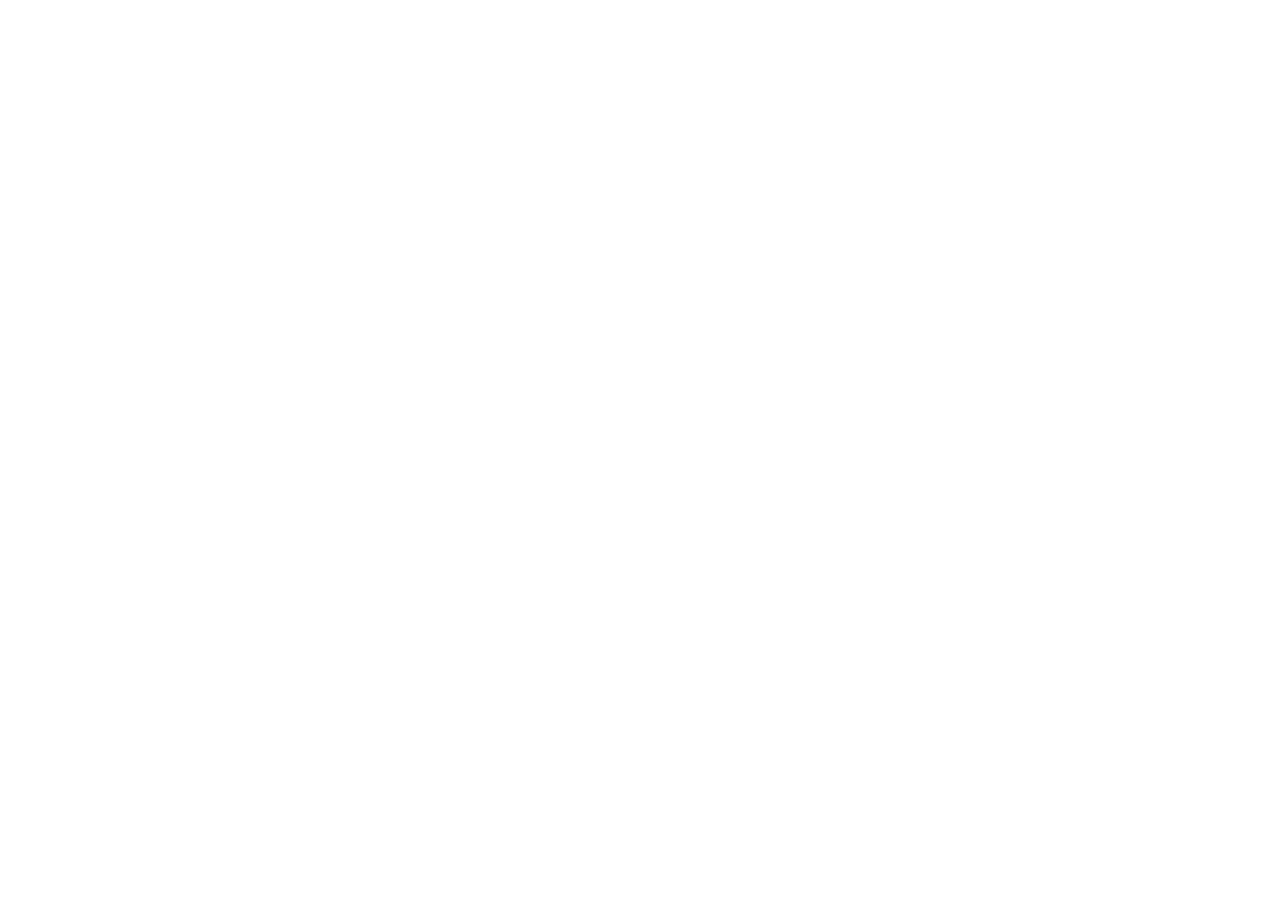
==== index.html @ 48f2b571 "first commit" ====
<!DOCTYPE html>
<html lang="en">
  <head>
    <meta charset="UTF-8" />
    <meta name="viewport" content="width=device-width, initial-scale=1.0" />
    <link rel="stylesheet" href="./css/styles.css" />
    <title>Luminar EducaTICs Home</title>
  </head>
  <body>
    <script src="./js/main.js"></script>
  </body>
</html>
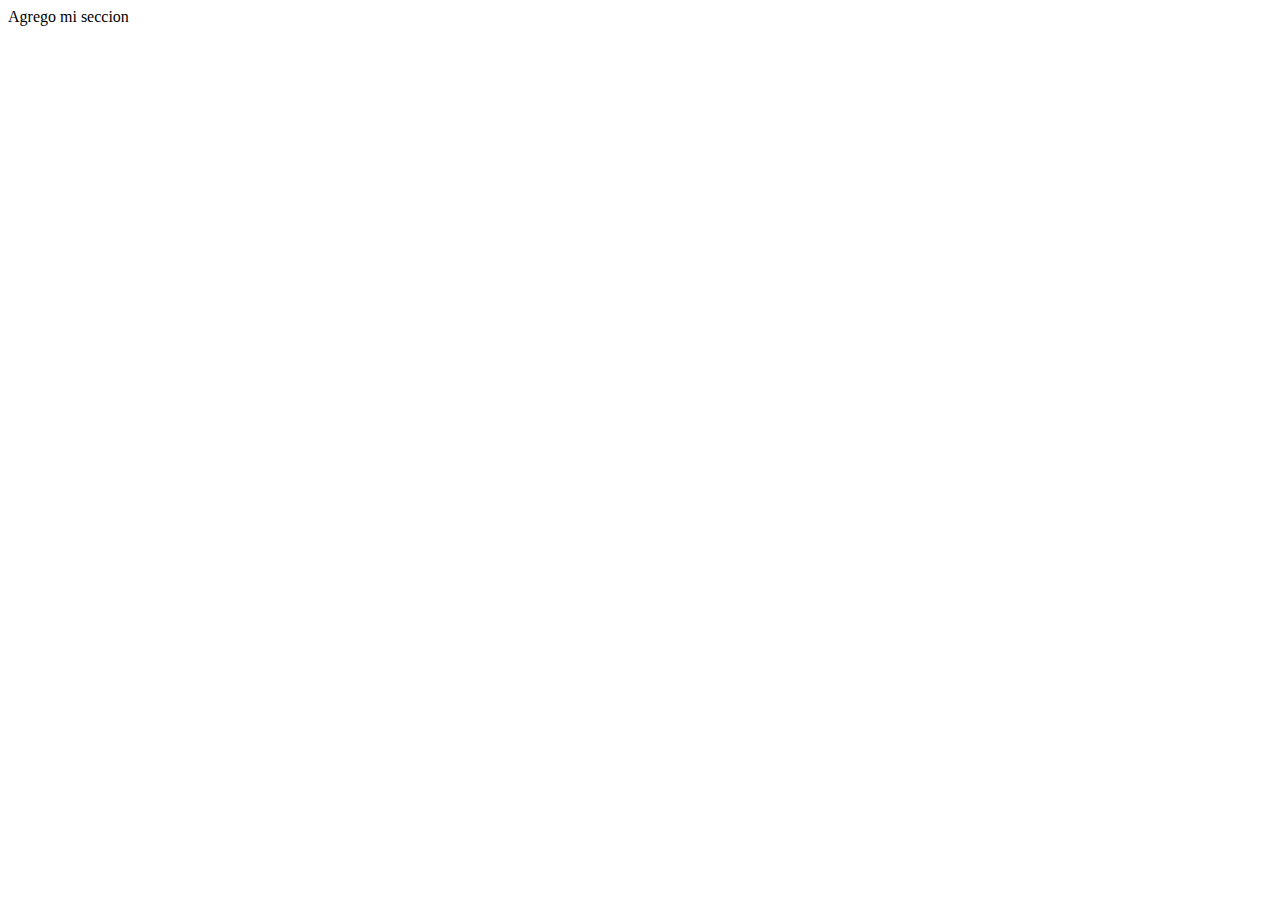
==== commit 343726d2: "agregue mi seccion (ejemplo)" ====
--- a/index.html
+++ b/index.html
@@ -8,5 +8,8 @@
   </head>
   <body>
     <script src="./js/main.js"></script>
+    <section>
+      Agrego mi seccion
+    </section>
   </body>
 </html>
--- a/css/styles.css
+++ b/css/styles.css
@@ -0,0 +1 @@
+@import url("https://fonts.googleapis.com/css2?family=Roboto:ital,wght@0,100;0,300;0,400;0,500;0,700;0,900;1,100;1,300;1,400;1,500;1,700;1,900&display=swap");
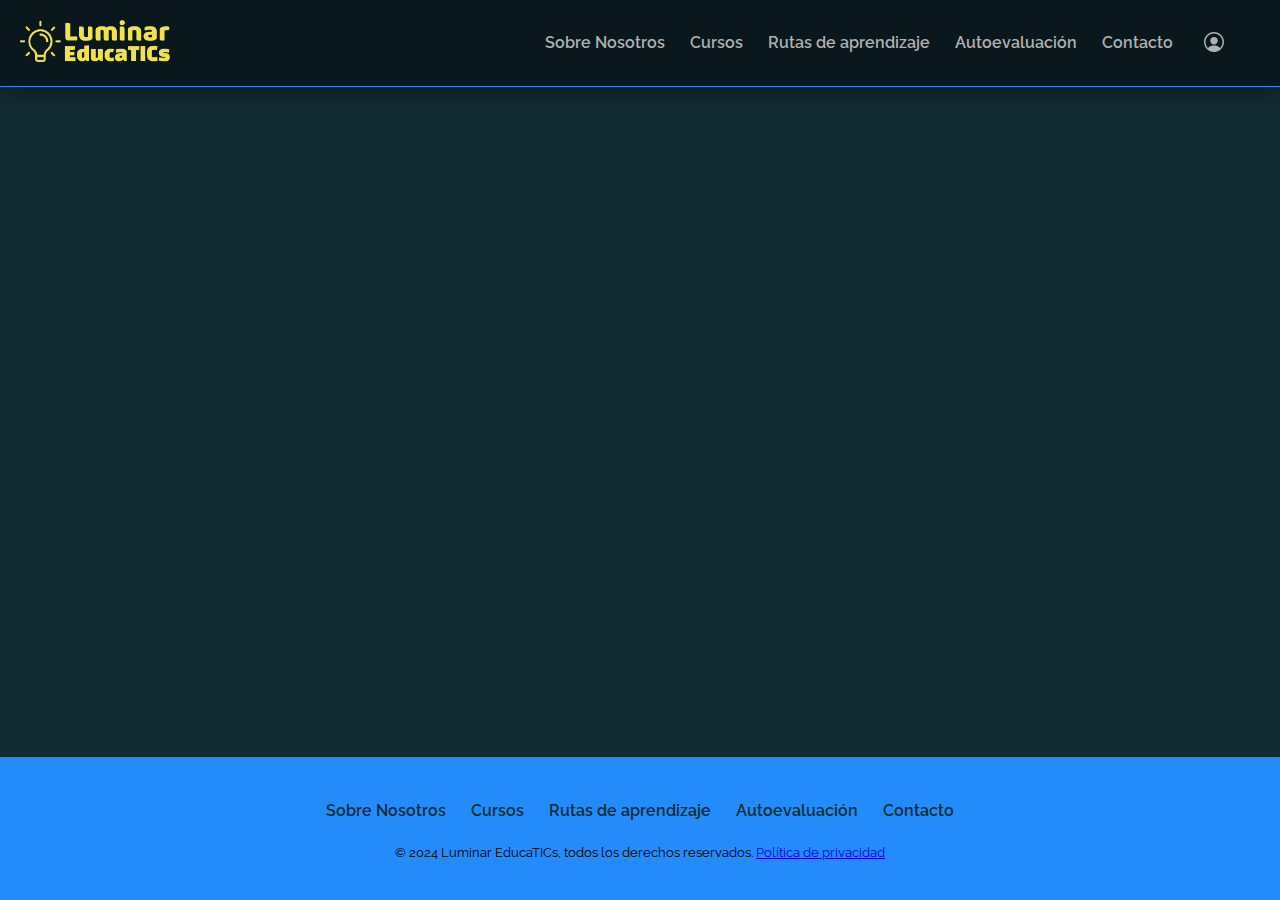
==== commit 92b6f4ff: "deleting sample section" ====
--- a/index.html
+++ b/index.html
@@ -7,9 +7,78 @@
     <title>Luminar EducaTICs Home</title>
   </head>
   <body>
+    <header class="header__container">
+      <a href="/index.html" class="header__logo__link">
+        <img
+          src="./img/logo-amarillo.png"
+          alt="Header Logo"
+          class="header__logo"
+      /></a>
+      <nav class="header__navbar">
+        <ul class="navbar__navigation__list">
+          <li class="navigation__item">
+            <a href="/nosotros.html" class="navigation__item__link"
+              >Sobre Nosotros</a
+            >
+          </li>
+          <li class="navigation__item">
+            <a href="/cursos.html" class="navigation__item__link">Cursos</a>
+          </li>
+          <li class="navigation__item">
+            <a href="/learning-paths.html" class="navigation__item__link"
+              >Rutas de aprendizaje</a
+            >
+          </li>
+          <li class="navigation__item">
+            <a href="/autoevaluacion.html" class="navigation__item__link"
+              >Autoevaluación</a
+            >
+          </li>
+          <li class="navigation__item">
+            <a href="/contacto.html" class="navigation__item__link">Contacto</a>
+          </li>
+          <li class="navigation__item">
+            <a href="/login.html" class="navigation__item__link"
+              ><span class="navigation__item__profile__icon"></span
+            ></a>
+          </li>
+        </ul>
+      </nav>
+      <a href="javascript:void(0);" class="burguer__menu"></a>
+    </header>
+    <main class="main__container"></main>
+    <footer class="footer__container">
+      <!-- <img src="./img/logo-blanco.png" alt="Footer Logo" class="footer__logo" /> -->
+      <nav class="footer__navbar">
+        <ul class="navbar__navigation__list">
+          <li class="navigation__item">
+            <a href="/nosotros.html" class="navigation__item__link"
+              >Sobre Nosotros</a
+            >
+          </li>
+          <li class="navigation__item">
+            <a href="/cursos.html" class="navigation__item__link">Cursos</a>
+          </li>
+          <li class="navigation__item">
+            <a href="/learning-paths.html" class="navigation__item__link"
+              >Rutas de aprendizaje</a
+            >
+          </li>
+          <li class="navigation__item">
+            <a href="/autoevaluacion.html" class="navigation__item__link"
+              >Autoevaluación</a
+            >
+          </li>
+          <li class="navigation__item">
+            <a href="/contacto.html" class="navigation__item__link">Contacto</a>
+          </li>
+        </ul>
+      </nav>
+      <p class="footer__legend">
+        © 2024 Luminar EducaTICs, todos los derechos reservados.
+        <a href="#" class="footer__legend__link">Política de privacidad</a>
+      </p>
+    </footer>
     <script src="./js/main.js"></script>
-    <section>
-      Agrego mi seccion
-    </section>
   </body>
 </html>
--- a/css/styles.css
+++ b/css/styles.css
@@ -1 +1,186 @@
-@import url("https://fonts.googleapis.com/css2?family=Roboto:ital,wght@0,100;0,300;0,400;0,500;0,700;0,900;1,100;1,300;1,400;1,500;1,700;1,900&display=swap");
+@import url("https://fonts.googleapis.com/css2?family=Raleway:ital,wght@0,100..900;1,100..900&display=swap");
+@import url("https://fonts.googleapis.com/css2?family=Arvo:ital,wght@0,400;0,700;1,400;1,700&family=Raleway:ital,wght@0,100..900;1,100..900&display=swap");
+@import url("https://fonts.googleapis.com/css2?family=Abril+Fatface&family=Arvo:ital,wght@0,400;0,700;1,400;1,700&family=Raleway:ital,wght@0,100..900;1,100..900&display=swap");
+@import url("https://fonts.googleapis.com/css2?family=Abril+Fatface&family=Acme&family=Arvo:ital,wght@0,400;0,700;1,400;1,700&family=Raleway:ital,wght@0,100..900;1,100..900&display=swap");
+
+:root {
+  --main-color: #122c34;
+  --secondary-color: #248cfa;
+  --dark-grey: #6e6e6e;
+  --light-grey: #b0b0b0;
+
+  --container-width: 1300px;
+  --gutter: 20px;
+
+  --main-font: "Raleway", sans-serif;
+  --secondary-font: "Arvo", serif;
+  --title-font: "Abril Fatface", serif;
+  --alt-font: "Acme", sans-serif;
+}
+
+/* G E N E R A L */
+
+* {
+  margin: 0;
+  padding: 0;
+  box-sizing: border-box;
+
+  font-family: var(--main-font);
+}
+img {
+  width: 100%;
+  object-fit: cover;
+}
+body {
+  min-height: 100vh;
+  padding-inline: var(--gutter);
+  background-color: var(--main-color);
+  display: flex;
+  flex-direction: column;
+  justify-content: space-between;
+}
+
+@media (min-width: 970px) {
+  body {
+    padding-inline: 0px;
+  }
+}
+
+/* H E A D E R  */
+
+.header__container {
+  display: grid;
+  padding: 20px;
+  grid-template-columns: 150px auto;
+  justify-content: space-between;
+  align-items: center;
+  border-bottom: 1px solid var(--secondary-color);
+  box-shadow: 1px 4px 23px 0px rgba(0, 0, 0, 0.44);
+  background-color: rgba(0, 0, 0, 0.44);
+  width: calc(100% + var(--gutter) * 2);
+  margin-left: calc(var(--gutter) * -1);
+}
+
+@media (min-width: 970px) {
+  .header__container {
+    width: 100%;
+    margin: 0;
+  }
+}
+
+.header__navbar {
+  margin-right: 30px;
+  display: none;
+}
+
+@media (min-width: 970px) {
+  .header__navbar {
+    display: block;
+  }
+}
+
+.navbar__navigation__list {
+  display: none;
+}
+
+@media (min-width: 970px) {
+  .navbar__navigation__list {
+    display: flex;
+    gap: 25px;
+    height: 100%;
+    align-items: center;
+    list-style-type: none;
+  }
+}
+
+.navigation__item__link {
+  display: inline-block;
+  text-decoration: none;
+  color: var(--light-grey);
+  font-weight: 600;
+  padding-block: 4px;
+}
+
+.navigation__item__link:hover {
+  color: var(--secondary-color);
+  border-bottom: 1px solid var(--secondary-color);
+}
+
+.navigation__item__link:has(.navigation__item__profile__icon) {
+  padding: 4px;
+  cursor: pointer;
+  height: 34px;
+}
+
+.navigation__item__link:has(.navigation__item__profile__icon):hover {
+  border: none;
+}
+
+.navigation__item__link:has(.navigation__item__profile__icon):hover
+  .navigation__item__profile__icon {
+  background: url(../../img/icons/icon-profile-hover.svg) center center
+    no-repeat;
+  background-size: 24px 24px;
+}
+
+.navigation__item__profile__icon {
+  display: inline-block;
+  width: 24px;
+  height: 24px;
+  background: url(../../img/icons/icon-profile.svg) center center no-repeat;
+  background-size: 24px 24px;
+}
+
+.burguer__menu {
+  display: inline-block;
+  width: 24px;
+  height: 24px;
+  background: url(../../img/icons/icon-burguer-menu.svg) center center no-repeat;
+  background-size: 24px 24px;
+}
+
+@media (min-width: 970px) {
+  .burguer__menu {
+    display: none;
+  }
+}
+
+/* F O O T E R */
+
+.footer__container {
+  padding: 30px 20px;
+  background-color: var(--secondary-color);
+  width: calc(100% + var(--gutter) * 2);
+  margin-left: calc(var(--gutter) * -1);
+}
+
+@media (min-width: 970px) {
+  .footer__container {
+    width: 100%;
+    margin: 0;
+    padding: 40px;
+    display: flex;
+    flex-direction: column;
+    align-items: center;
+  }
+}
+
+@media (min-width: 970px) {
+  .footer__navbar {
+    margin-bottom: 20px;
+  }
+}
+
+.footer__navbar .navigation__item__link {
+  color: var(--main-color);
+  border-bottom: 1px solid transparent;
+}
+
+.footer__navbar .navigation__item__link:hover {
+  border-bottom: 1px solid var(--main-color);
+}
+
+.footer__legend {
+  font-size: 0.8rem;
+  text-align: center;
+}
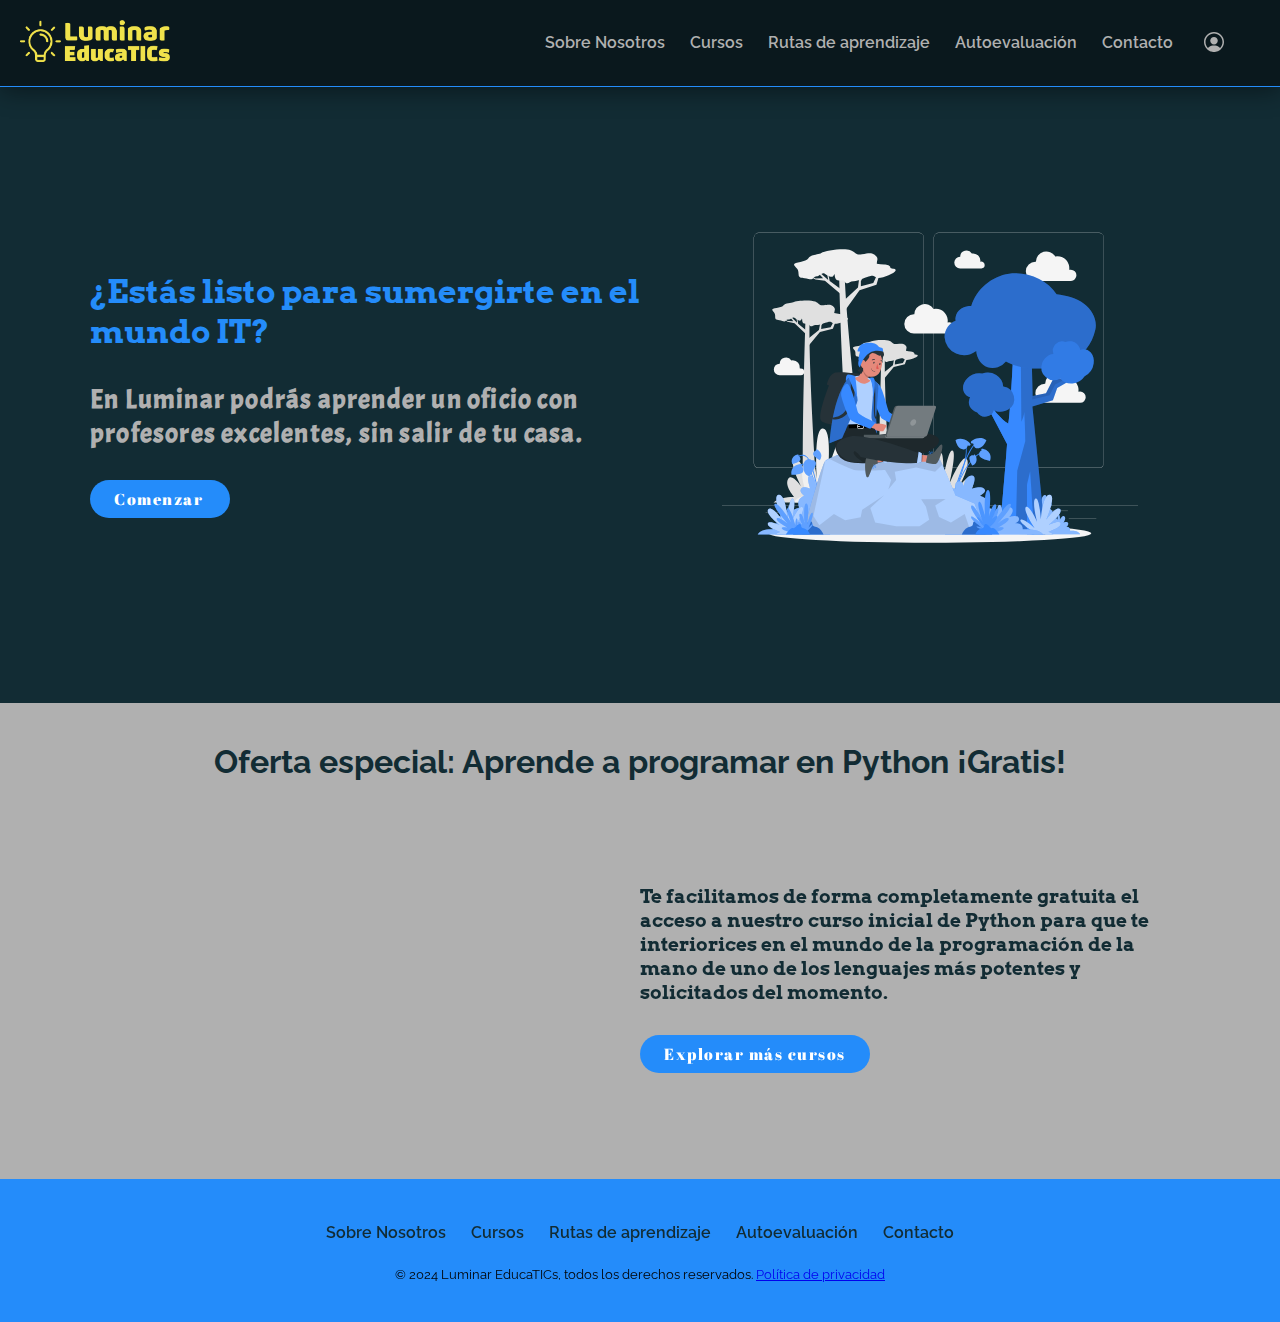
==== commit a9b2409c: "desarrollo de las primeras dos secciones de la home" ====
--- a/index.html
+++ b/index.html
@@ -4,11 +4,12 @@
     <meta charset="UTF-8" />
     <meta name="viewport" content="width=device-width, initial-scale=1.0" />
     <link rel="stylesheet" href="./css/styles.css" />
+    <link rel="stylesheet" href="./css/home.css" />
     <title>Luminar EducaTICs Home</title>
   </head>
   <body>
     <header class="header__container">
-      <a href="/index.html" class="header__logo__link">
+      <a href="./index.html" class="header__logo__link">
         <img
           src="./img/logo-amarillo.png"
           alt="Header Logo"
@@ -17,28 +18,30 @@
       <nav class="header__navbar">
         <ul class="navbar__navigation__list">
           <li class="navigation__item">
-            <a href="/nosotros.html" class="navigation__item__link"
+            <a href="./nosotros.html" class="navigation__item__link"
               >Sobre Nosotros</a
             >
           </li>
           <li class="navigation__item">
-            <a href="/cursos.html" class="navigation__item__link">Cursos</a>
+            <a href="./cursos.html" class="navigation__item__link">Cursos</a>
           </li>
           <li class="navigation__item">
-            <a href="/learning-paths.html" class="navigation__item__link"
+            <a href="./learning-paths.html" class="navigation__item__link"
               >Rutas de aprendizaje</a
             >
           </li>
           <li class="navigation__item">
-            <a href="/autoevaluacion.html" class="navigation__item__link"
+            <a href="./autoevaluacion.html" class="navigation__item__link"
               >Autoevaluación</a
             >
           </li>
           <li class="navigation__item">
-            <a href="/contacto.html" class="navigation__item__link">Contacto</a>
+            <a href="./contacto.html" class="navigation__item__link"
+              >Contacto</a
+            >
           </li>
           <li class="navigation__item">
-            <a href="/login.html" class="navigation__item__link"
+            <a href="./login.html" class="navigation__item__link"
               ><span class="navigation__item__profile__icon"></span
             ></a>
           </li>
@@ -46,31 +49,92 @@
       </nav>
       <a href="javascript:void(0);" class="burguer__menu"></a>
     </header>
-    <main class="main__container"></main>
+    <main class="main__container">
+      <section class="section__intro">
+        <div class="section__intro__container">
+          <div class="section__intro__text__container">
+            <h1 class="section__intro__title">
+              ¿Estás listo para sumergirte en el mundo IT?
+            </h1>
+            <h2 class="section__intro__subtitle">
+              En Luminar podrás aprender un oficio con profesores excelentes,
+              sin salir de tu casa.
+            </h2>
+
+            <a href="/learning-paths.html" class="section__intro__btn"
+              >Comenzar</a
+            >
+          </div>
+          <a
+            href="https://storyset.com/people"
+            class="section__intro__img__link"
+            ><img
+              src="./img/remote-learning-home.svg"
+              alt="Aprendizaje remoto en Luminar EducaTICs"
+              class="section__intro__img"
+          /></a>
+        </div>
+      </section>
+      <section class="section__learning">
+        <h2 class="section__learning__title">
+          Oferta especial: Aprende a programar en Python ¡Gratis!
+        </h2>
+
+        <diiv class="section__learning__container">
+          <div class="section__learning__video__container">
+            <iframe
+              width="560"
+              height="315"
+              src="https://www.youtube.com/embed/nKPbfIU442g?si=UGIvua23XbyykOQ6"
+              title="YouTube video player"
+              frameborder="0"
+              allow="accelerometer; autoplay; clipboard-write; encrypted-media; gyroscope; picture-in-picture; web-share"
+              referrerpolicy="strict-origin-when-cross-origin"
+              allowfullscreen
+            ></iframe>
+          </div>
+
+          <div class="section__learning__text__container">
+            <h3 class="section__learning__subtitle">
+              Te facilitamos de forma completamente gratuita el acceso a nuestro
+              curso inicial de Python para que te interiorices en el mundo de la
+              programación de la mano de uno de los lenguajes más potentes y
+              solicitados del momento.
+            </h3>
+
+            <a href="/learning-paths.html" class="section__intro__btn"
+              >Explorar más cursos</a
+            >
+          </div>
+        </diiv>
+      </section>
+    </main>
     <footer class="footer__container">
       <!-- <img src="./img/logo-blanco.png" alt="Footer Logo" class="footer__logo" /> -->
       <nav class="footer__navbar">
         <ul class="navbar__navigation__list">
           <li class="navigation__item">
-            <a href="/nosotros.html" class="navigation__item__link"
+            <a href="./nosotros.html" class="navigation__item__link"
               >Sobre Nosotros</a
             >
           </li>
           <li class="navigation__item">
-            <a href="/cursos.html" class="navigation__item__link">Cursos</a>
+            <a href="./cursos.html" class="navigation__item__link">Cursos</a>
           </li>
           <li class="navigation__item">
-            <a href="/learning-paths.html" class="navigation__item__link"
+            <a href="./learning-paths.html" class="navigation__item__link"
               >Rutas de aprendizaje</a
             >
           </li>
           <li class="navigation__item">
-            <a href="/autoevaluacion.html" class="navigation__item__link"
+            <a href="./autoevaluacion.html" class="navigation__item__link"
               >Autoevaluación</a
             >
           </li>
           <li class="navigation__item">
-            <a href="/contacto.html" class="navigation__item__link">Contacto</a>
+            <a href="./contacto.html" class="navigation__item__link"
+              >Contacto</a
+            >
           </li>
         </ul>
       </nav>
--- a/css/styles.css
+++ b/css/styles.css
@@ -9,7 +9,7 @@
   --dark-grey: #6e6e6e;
   --light-grey: #b0b0b0;
 
-  --container-width: 1300px;
+  --container-width: 1100px;
   --gutter: 20px;
 
   --main-font: "Raleway", sans-serif;
@@ -118,8 +118,7 @@
 
 .navigation__item__link:has(.navigation__item__profile__icon):hover
   .navigation__item__profile__icon {
-  background: url(../../img/icons/icon-profile-hover.svg) center center
-    no-repeat;
+  background: url(../img/icons/icon-profile-hover.svg) center center no-repeat;
   background-size: 24px 24px;
 }
 
@@ -127,7 +126,7 @@
   display: inline-block;
   width: 24px;
   height: 24px;
-  background: url(../../img/icons/icon-profile.svg) center center no-repeat;
+  background: url(../img/icons/icon-profile.svg) center center no-repeat;
   background-size: 24px 24px;
 }
 
@@ -135,7 +134,7 @@
   display: inline-block;
   width: 24px;
   height: 24px;
-  background: url(../../img/icons/icon-burguer-menu.svg) center center no-repeat;
+  background: url(../img/icons/icon-burguer-menu.svg) center center no-repeat;
   background-size: 24px 24px;
 }
 
--- a/css/home.css
+++ b/css/home.css
@@ -0,0 +1,176 @@
+/* -----I N T R O----- */
+
+.section__intro {
+  padding-block: 40px;
+}
+
+@media (min-width: 970px) {
+  .section__intro {
+    padding-block: 100px;
+  }
+}
+
+.section__intro__container {
+  max-width: var(--container-width);
+  margin: auto;
+  display: flex;
+  flex-direction: column;
+  gap: 30px;
+  justify-content: center;
+  align-items: center;
+}
+
+@media (min-width: 970px) {
+  .section__intro__container {
+    flex-direction: row;
+  }
+}
+
+@media (min-width: 970px) {
+  .section__intro__text__container {
+    max-width: 50%;
+  }
+}
+
+.section__intro__title {
+  text-align: center;
+  color: var(--secondary-color);
+  font-family: var(--secondary-font);
+  font-size: 1.7rem;
+  margin-bottom: 30px;
+}
+
+@media (min-width: 970px) {
+  .section__intro__title {
+    text-align: left;
+    font-size: 2rem;
+  }
+}
+
+.section__intro__subtitle {
+  font-family: var(--alt-font);
+  color: var(--light-grey);
+  font-size: 1.5rem;
+  letter-spacing: 1.2px;
+  text-align: center;
+  margin-bottom: 20px;
+}
+
+@media (min-width: 970px) {
+  .section__intro__subtitle {
+    text-align: left;
+    font-size: 1.7rem;
+    margin-bottom: 30px;
+  }
+}
+
+.section__intro__btn {
+  display: block;
+  width: 140px;
+  margin: auto;
+  background-color: var(--secondary-color);
+  padding: 8px 24px;
+  border-radius: 24px;
+  border: none;
+  color: white;
+  text-decoration: none;
+  letter-spacing: 1.5px;
+  font-family: var(--title-font);
+  transition: 0.3s transform ease;
+}
+
+.section__intro__btn:hover {
+  transform: scale(1.05);
+  transition: 0.3s transform ease;
+}
+
+@media (min-width: 970px) {
+  .section__intro__btn {
+    margin: 0;
+  }
+}
+
+.section__intro__img {
+  display: block;
+  margin: auto;
+}
+
+.section__intro__img__link {
+  width: 100%;
+}
+
+@media (min-width: 970px) {
+  .section__intro__img,
+  .section__intro__img__link {
+    width: 80%;
+  }
+}
+
+/* -----L E A R N I N G----- */
+
+.section__learning {
+  padding-block: 40px;
+  background-color: var(--light-grey);
+  width: calc(100% + var(--gutter) * 2);
+  margin-left: calc(var(--gutter) * -1);
+  padding-inline: 20px;
+}
+
+@media (min-width: 970px) {
+  .section__learning {
+    width: 100%;
+    margin: 0;
+    padding-inline: 0;
+  }
+}
+
+.section__learning__title {
+  color: var(--main-color);
+  font-size: 2rem;
+  text-align: center;
+  margin-bottom: 40px;
+}
+
+.section__learning__container {
+  max-width: var(--container-width);
+  margin: auto;
+  display: flex;
+  flex-direction: column;
+  gap: 30px;
+  justify-content: center;
+  align-items: center;
+}
+
+@media (min-width: 970px) {
+  .section__learning__container {
+    flex-direction: row;
+  }
+}
+
+@media (min-width: 970px) {
+  .section__learning__text__container {
+    max-width: 50%;
+  }
+}
+
+iframe {
+  border-radius: 6px;
+  max-width: 100%;
+}
+
+.section__learning__subtitle {
+  font-family: var(--secondary-font);
+  margin-bottom: 30px;
+  color: var(--main-color);
+}
+
+.section__learning .section__intro__btn {
+  width: 100%;
+  text-align: center;
+}
+@media (min-width: 970px) {
+  .section__learning .section__intro__btn {
+    width: auto;
+    max-width: 230px;
+  }
+}
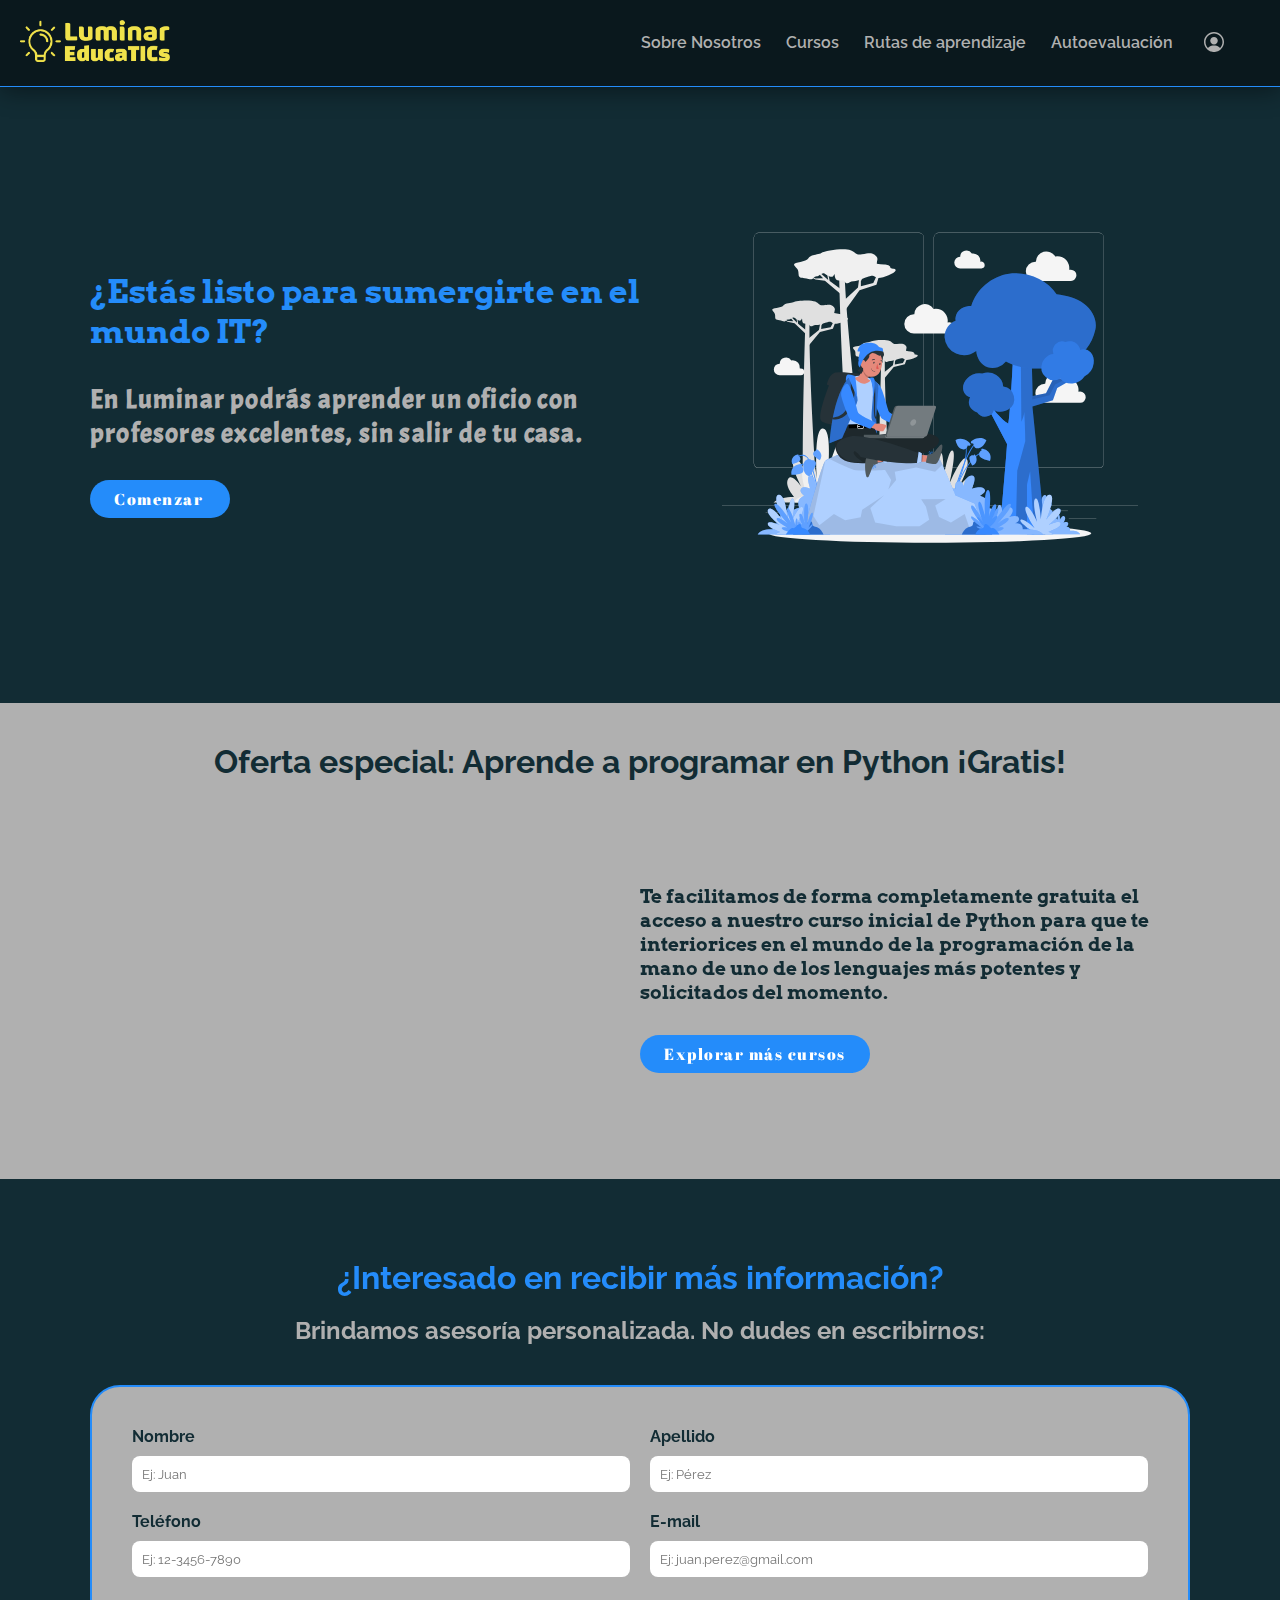
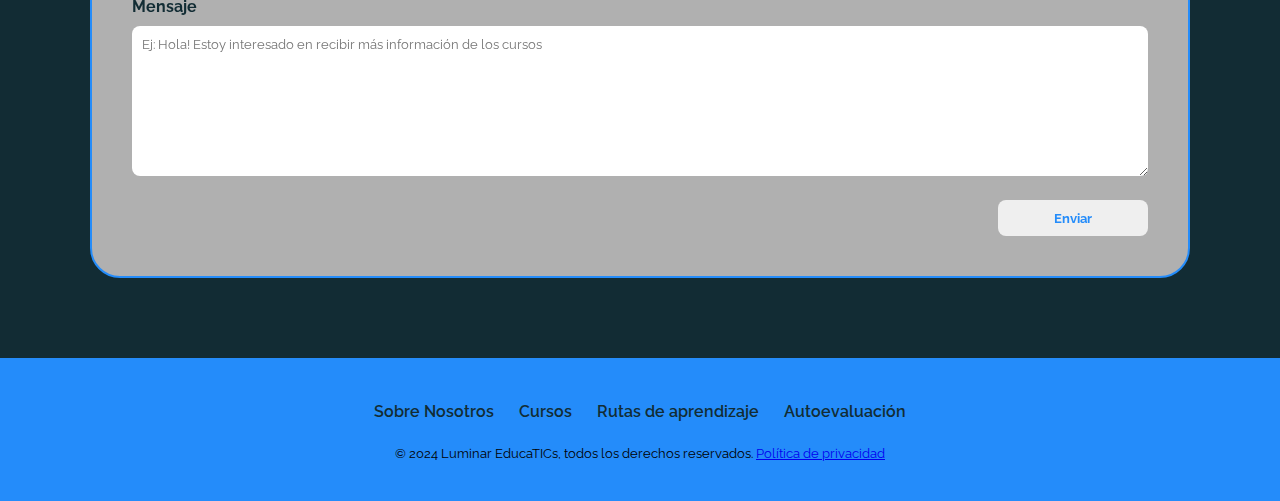
==== commit 9651f975: "finalizacion de la home y correccion de detalles" ====
--- a/index.html
+++ b/index.html
@@ -7,7 +7,7 @@
     <link rel="stylesheet" href="./css/home.css" />
     <title>Luminar EducaTICs Home</title>
   </head>
-  <body>
+  <body class="home">
     <header class="header__container">
       <a href="./index.html" class="header__logo__link">
         <img
@@ -35,11 +35,7 @@
               >Autoevaluación</a
             >
           </li>
-          <li class="navigation__item">
-            <a href="./contacto.html" class="navigation__item__link"
-              >Contacto</a
-            >
-          </li>
+
           <li class="navigation__item">
             <a href="./login.html" class="navigation__item__link"
               ><span class="navigation__item__profile__icon"></span
@@ -108,6 +104,70 @@
           </div>
         </diiv>
       </section>
+      <section class="section__contact">
+        <h2 class="section__contact__title">
+          ¿Interesado en recibir más información?
+        </h2>
+        <h3 class="section__contact__subtitle">
+          Brindamos asesoría personalizada. No dudes en escribirnos:
+        </h3>
+
+        <form class="section__contact__form" id="contact_form">
+          <div class="input__container">
+            <label for="nombre">Nombre</label>
+            <input
+              type="text"
+              id="nombre"
+              name="nombre"
+              placeholder="Ej: Juan"
+            />
+          </div>
+          <div class="input__container">
+            <label for="apellido">Apellido</label>
+            <input
+              type="text"
+              id="apellido"
+              name="apellido"
+              placeholder="Ej: Pérez"
+            />
+          </div>
+
+          <div class="input__container">
+            <label for="telefono">Teléfono</label>
+            <input
+              type="number"
+              id="telefono"
+              name="telefono"
+              placeholder="Ej: 12-3456-7890"
+            />
+          </div>
+
+          <div class="input__container">
+            <label for="email">E-mail</label>
+            <input
+              type="email"
+              name="email"
+              id="email"
+              placeholder="Ej: juan.perez@gmail.com"
+            />
+          </div>
+          <div class="input__container">
+            <label for="mensaje">Mensaje</label>
+            <textarea
+              name="mensaje"
+              id="mensaje"
+              placeholder="Ej: Hola! Estoy interesado en recibir más información de los cursos"
+            ></textarea>
+          </div>
+
+          <input
+            type="submit"
+            value="Enviar"
+            id="Enviar"
+            class="contact__form__submit"
+          />
+        </form>
+      </section>
     </main>
     <footer class="footer__container">
       <!-- <img src="./img/logo-blanco.png" alt="Footer Logo" class="footer__logo" /> -->
@@ -129,11 +189,6 @@
           <li class="navigation__item">
             <a href="./autoevaluacion.html" class="navigation__item__link"
               >Autoevaluación</a
-            >
-          </li>
-          <li class="navigation__item">
-            <a href="./contacto.html" class="navigation__item__link"
-              >Contacto</a
             >
           </li>
         </ul>
--- a/css/styles.css
+++ b/css/styles.css
@@ -44,6 +44,11 @@
   body {
     padding-inline: 0px;
   }
+}
+
+.en__construccion {
+  text-align: center;
+  color: var(--secondary-color);
 }
 
 /* H E A D E R  */
--- a/css/home.css
+++ b/css/home.css
@@ -174,3 +174,97 @@
     max-width: 230px;
   }
 }
+
+/* -----C O N T A C T O----- */
+
+.section__contact {
+  padding-block: 40px;
+}
+
+@media (min-width: 970px) {
+  .section__contact {
+    padding-block: 80px;
+    display: flex;
+    align-items: center;
+    flex-direction: column;
+  }
+}
+
+.section__contact__title {
+  font-size: 2rem;
+  text-align: center;
+  margin-bottom: 20px;
+  color: var(--secondary-color);
+}
+
+.section__contact__subtitle {
+  font-size: 1.5rem;
+  text-align: center;
+  margin-bottom: 40px;
+  color: var(--light-grey);
+}
+
+.section__contact__form {
+  background-color: var(--light-grey);
+  border: 2px solid var(--secondary-color);
+  padding: 25px;
+  border-radius: 30px;
+  width: 100%;
+  max-width: var(--container-width);
+}
+
+@media (min-width: 970px) {
+  .section__contact__form {
+    padding: 40px;
+    display: grid;
+    grid-template-columns: repeat(2, 1fr);
+    gap: 20px;
+  }
+}
+label {
+  font-weight: bold;
+  color: var(--main-color);
+  display: block;
+  margin-bottom: 10px;
+}
+
+input,
+textarea {
+  width: 100%;
+  padding: 10px;
+  border-radius: 8px;
+  border: none;
+  margin-bottom: 20px;
+}
+
+@media (min-width: 970px) {
+  input,
+  textarea {
+    margin: 0;
+  }
+}
+
+textarea {
+  height: 150px;
+}
+.input__container:has(textarea),
+.contact__form__submit {
+  grid-column: span 2;
+}
+
+input:focus,
+textarea:focus {
+  outline: 2px solid var(--secondary-color);
+}
+
+.contact__form__submit {
+  width: 150px;
+  justify-self: end;
+  font-weight: bold;
+  color: var(--secondary-color);
+}
+
+.contact__form__submit:hover {
+  color: white;
+  background-color: var(--secondary-color);
+}
